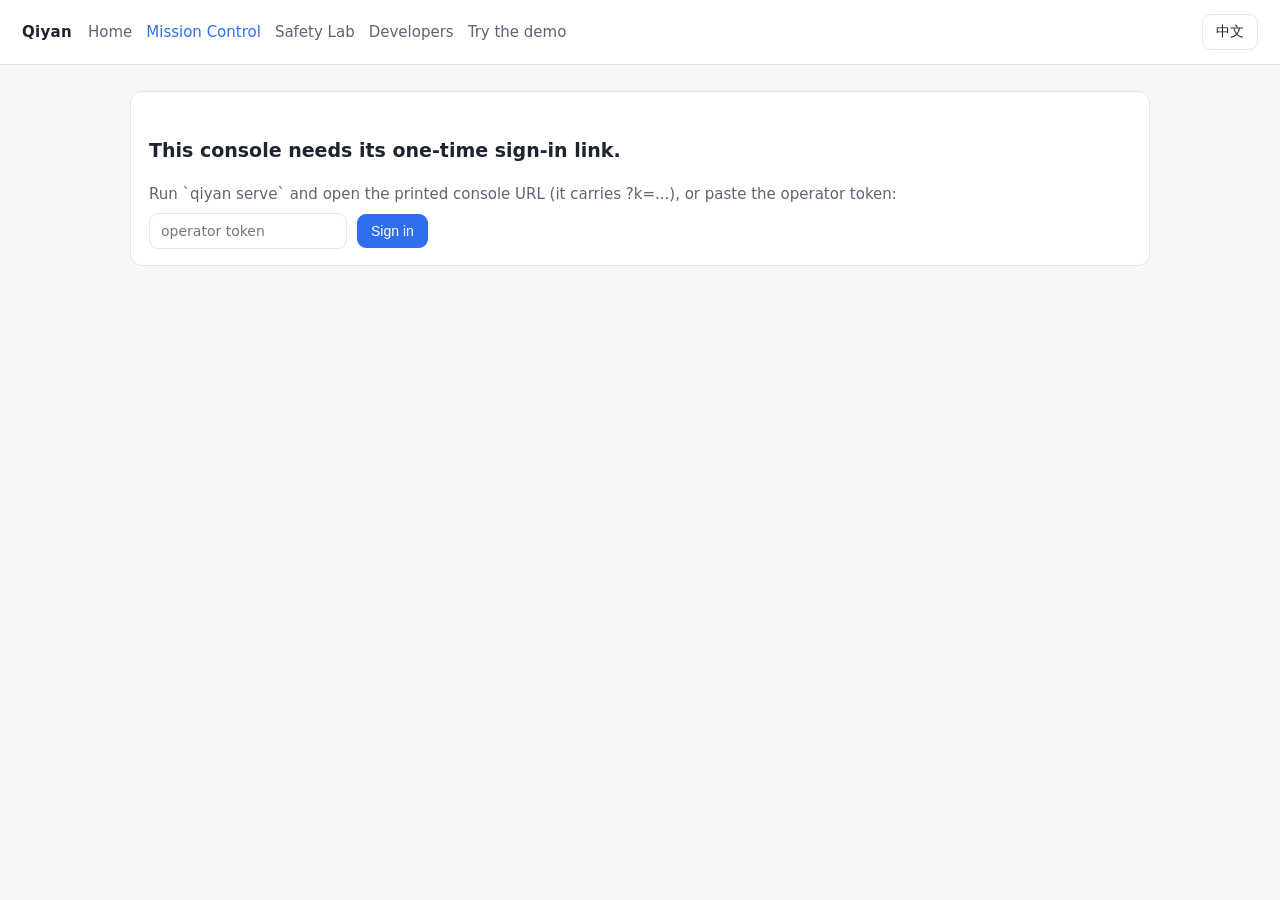
==== internal/api/uiassets/connect.html @ 935458f2 "feat(console): add the embedded mission control console with connect and developer views" ====
<!DOCTYPE html>
<html lang="en">
<head>
<meta charset="utf-8">
<meta name="viewport" content="width=device-width, initial-scale=1">
<link rel="stylesheet" href="app.css">
<title>Qiyan — Connect</title>
</head>
<body data-page="nav_team">
<header class="top">
  <span class="brand">Qiyan</span>
  <nav id="topnav"></nav>
  <span class="grow"></span>
  <button id="lang-toggle">中文</button>
</header>
<main id="main">
  <h1 data-i18n="connect_title"></h1>
  <p class="lead" data-i18n="connect_lead"></p>

  <div class="card">
    <div class="field">
      <label data-i18n="connect_project"></label>
      <input type="text" id="project" placeholder="D:/work/my-project">
    </div>
    <div class="field">
      <label data-i18n="connect_claude_bin"></label>
      <input type="text" id="claude-bin" placeholder="(default: from PATH)">
    </div>
    <div class="row">
      <button id="preview" class="primary" data-i18n="connect_preview"></button>
    </div>
  </div>

  <div id="plan-area"></div>
  <div id="result-area"></div>

  <h2 data-i18n="connect_installed_list"></h2>
  <div id="installed"></div>
</main>
<script src="i18n.js"></script>
<script src="app.js"></script>
<script src="connect.js"></script>
</body>
</html>
---- internal/api/uiassets/app.css ----
/* Qiyan console styles. One file, no dependencies, light and dark. */
:root {
  --bg: #f6f7f9;
  --panel: #ffffff;
  --ink: #1c2430;
  --muted: #5b6675;
  --line: #e2e6ec;
  --accent: #2f6fed;
  --accent-ink: #ffffff;
  --ok: #1f9d55;
  --warn: #b45309;
  --bad: #c0362c;
  --demo: #7c3aed;
  --radius: 12px;
}
@media (prefers-color-scheme: dark) {
  :root {
    --bg: #12161c;
    --panel: #1b2129;
    --ink: #e8ecf2;
    --muted: #9aa5b1;
    --line: #2c3440;
    --accent: #5b8df6;
  }
}
* { box-sizing: border-box; }
html, body { margin: 0; padding: 0; }
body {
  background: var(--bg);
  color: var(--ink);
  font: 15px/1.5 system-ui, -apple-system, "Segoe UI", Roboto, "PingFang SC", "Microsoft YaHei", sans-serif;
}
header.top {
  display: flex; align-items: center; gap: 16px;
  padding: 14px 22px; border-bottom: 1px solid var(--line);
  background: var(--panel); position: sticky; top: 0; z-index: 10;
}
header.top .brand { font-weight: 700; letter-spacing: 0.3px; }
header.top .grow { flex: 1; }
header.top a { color: var(--muted); text-decoration: none; margin-right: 14px; }
header.top a:hover, header.top a.active { color: var(--accent); }
main { max-width: 1060px; margin: 0 auto; padding: 26px 20px 80px; }
h1 { font-size: 26px; margin: 6px 0 4px; }
h2 { font-size: 19px; margin: 26px 0 10px; }
p.lead { color: var(--muted); margin-top: 0; }
.grid { display: grid; gap: 16px; }
.grid.cards { grid-template-columns: repeat(auto-fit, minmax(270px, 1fr)); }
.card {
  background: var(--panel); border: 1px solid var(--line); border-radius: var(--radius);
  padding: 18px 18px 16px; display: flex; flex-direction: column; gap: 8px;
}
.card h3 { margin: 0; font-size: 17px; }
.card p { margin: 0; color: var(--muted); }
.card a.go, button.go {
  margin-top: auto; display: inline-block; background: var(--accent); color: var(--accent-ink);
  border: 0; border-radius: 9px; padding: 9px 14px; font-size: 14px; cursor: pointer;
  text-decoration: none; width: fit-content;
}
button, .btn {
  border: 1px solid var(--line); background: var(--panel); color: var(--ink);
  border-radius: 9px; padding: 8px 13px; cursor: pointer; font-size: 14px;
}
button.primary { background: var(--accent); border-color: var(--accent); color: var(--accent-ink); }
button.danger { color: var(--bad); border-color: var(--bad); }
button:disabled { opacity: 0.5; cursor: default; }
.badge {
  display: inline-block; border-radius: 999px; padding: 2px 10px; font-size: 12px;
  border: 1px solid var(--line); color: var(--muted);
}
.badge.demo { border-color: var(--demo); color: var(--demo); font-weight: 600; }
.badge.ok { border-color: var(--ok); color: var(--ok); }
.badge.warn { border-color: var(--warn); color: var(--warn); }
.badge.bad { border-color: var(--bad); color: var(--bad); }
.muted { color: var(--muted); }
.mono { font-family: ui-monospace, SFMono-Regular, Consolas, monospace; font-size: 13px; }
table { width: 100%; border-collapse: collapse; }
th, td { text-align: left; padding: 8px 10px; border-bottom: 1px solid var(--line); font-size: 14px; }
th { color: var(--muted); font-weight: 600; }
.row { display: flex; gap: 10px; align-items: center; flex-wrap: wrap; }
.spread { display: flex; justify-content: space-between; align-items: center; gap: 10px; }
pre.snippet {
  background: var(--bg); border: 1px solid var(--line); border-radius: 9px;
  padding: 12px; overflow: auto; font-size: 13px;
}
.notice { border-left: 4px solid var(--accent); background: var(--panel);
  border-radius: 8px; padding: 12px 14px; border: 1px solid var(--line); }
.notice.warn { border-left-color: var(--warn); }
.notice.bad { border-left-color: var(--bad); }
.field { display: flex; flex-direction: column; gap: 6px; margin-bottom: 14px; }
.field label { font-size: 13px; color: var(--muted); }
input[type="text"], input[type="number"], textarea, select {
  background: var(--panel); color: var(--ink); border: 1px solid var(--line);
  border-radius: 9px; padding: 9px 11px; font-size: 14px; font-family: inherit;
}
textarea { min-height: 90px; resize: vertical; }
.timeline { display: flex; flex-direction: column; gap: 8px; }
.timeline .ev { display: flex; gap: 10px; align-items: baseline; font-size: 14px; }
.timeline .ev .t { color: var(--muted); font-size: 12px; min-width: 64px; }
.fleet { display: grid; gap: 14px; grid-template-columns: repeat(auto-fit, minmax(220px, 1fr)); }
.agent { border: 1px solid var(--line); border-radius: var(--radius); background: var(--panel); padding: 14px; }
.agent .who { font-weight: 600; }
.dot { display: inline-block; width: 9px; height: 9px; border-radius: 50%; margin-right: 6px; background: var(--muted); }
.dot.running { background: var(--accent); animation: pulse 1.2s infinite; }
.dot.done { background: var(--ok); }
.dot.waiting { background: var(--warn); }
.dot.failed { background: var(--bad); }
@keyframes pulse { 50% { opacity: 0.35; } }
.map { border: 1px solid var(--line); border-radius: var(--radius); background: var(--panel); padding: 14px; overflow: auto; }
.map .edge { display: flex; gap: 8px; align-items: center; font-size: 13px; padding: 3px 0; }
.map .arrow { color: var(--muted); }
.foot { color: var(--muted); font-size: 12px; margin-top: 40px; }
.approval { border: 1px solid var(--warn); border-radius: var(--radius); background: var(--panel); padding: 14px; display: flex; flex-direction: column; gap: 8px; }
.approval .q { font-weight: 600; }
kbd { background: var(--bg); border: 1px solid var(--line); border-radius: 5px; padding: 1px 6px; font-size: 12px; }
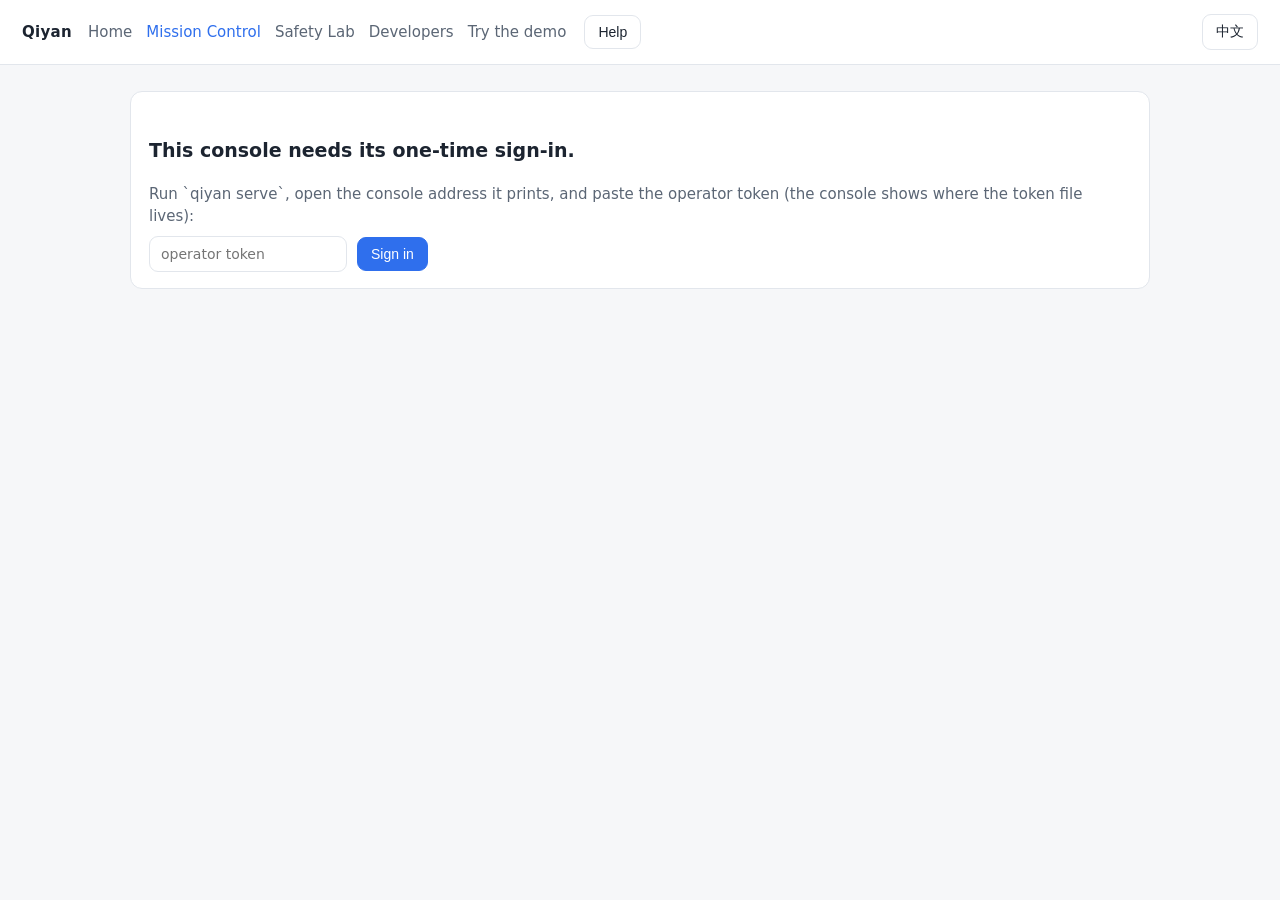
==== commit b1507848: "feat(ui): shared project picker, guided tours, plain-language connect and lab flows" ====
--- a/internal/api/uiassets/connect.html
+++ b/internal/api/uiassets/connect.html
@@ -17,15 +17,23 @@
   <h1 data-i18n="connect_title"></h1>
   <p class="lead" data-i18n="connect_lead"></p>
 
+  <p class="muted" id="cc-status"></p>
+
   <div class="card">
     <div class="field">
       <label data-i18n="connect_project"></label>
-      <input type="text" id="project" placeholder="D:/work/my-project">
+      <div class="row">
+        <input type="text" id="project" placeholder="D:/work/my-project" style="flex:1">
+        <span id="project-pick"></span>
+      </div>
     </div>
-    <div class="field">
-      <label data-i18n="connect_claude_bin"></label>
-      <input type="text" id="claude-bin" placeholder="(default: from PATH)">
-    </div>
+    <details class="block">
+      <summary data-i18n="connect_advanced"></summary>
+      <div class="field" style="margin-top:10px">
+        <label data-i18n="connect_claude_bin"></label>
+        <input type="text" id="claude-bin" placeholder="(default: from PATH)">
+      </div>
+    </details>
     <div class="row">
       <button id="preview" class="primary" data-i18n="connect_preview"></button>
     </div>
@@ -39,6 +47,7 @@
 </main>
 <script src="i18n.js"></script>
 <script src="app.js"></script>
+<script src="picker.js"></script>
 <script src="connect.js"></script>
 </body>
 </html>
--- a/internal/api/uiassets/app.css
+++ b/internal/api/uiassets/app.css
@@ -112,3 +112,43 @@
 .approval { border: 1px solid var(--warn); border-radius: var(--radius); background: var(--panel); padding: 14px; display: flex; flex-direction: column; gap: 8px; }
 .approval .q { font-weight: 600; }
 kbd { background: var(--bg); border: 1px solid var(--line); border-radius: 5px; padding: 1px 6px; font-size: 12px; }
+
+/* Project picker (picker.js): compact panel with connected projects,
+   recents, a folder browser and a one-folder workspace creator. */
+.picker-panel { margin-top: 8px; gap: 10px; max-height: 420px; overflow: auto; }
+.picker-section { display: flex; flex-direction: column; gap: 4px; }
+.picker-section > div:first-child { font-size: 13px; color: var(--muted); margin-top: 6px; }
+.picker-row {
+  display: flex; align-items: center; gap: 10px; justify-content: flex-start;
+  width: 100%; text-align: left; padding: 7px 10px;
+}
+.picker-row:hover { border-color: var(--accent); }
+.picker-path { overflow: hidden; text-overflow: ellipsis; white-space: nowrap; }
+.picker-crumb { justify-content: space-between; }
+.picker-list { display: flex; flex-direction: column; gap: 2px; max-height: 240px; overflow: auto; }
+.chip { font-size: 13px; padding: 5px 10px; border-radius: 999px; }
+
+/* Guided tours (tour.js): a bottom card that highlights the real control for
+   each step. The highlight is a non-destructive outline. */
+.tour-card {
+  position: fixed; left: 50%; bottom: 18px; transform: translateX(-50%);
+  width: min(560px, calc(100vw - 32px)); z-index: 40;
+  box-shadow: 0 8px 30px rgba(0, 0, 0, 0.18); gap: 10px;
+}
+.tour-text { font-size: 15px; }
+.tour-wait { font-size: 13px; }
+.tour-hl {
+  outline: 3px solid var(--accent); outline-offset: 3px;
+  border-radius: 10px; transition: outline-color 0.2s;
+}
+#help-panel {
+  position: fixed; right: 18px; top: 64px; width: min(420px, calc(100vw - 32px));
+  z-index: 41; box-shadow: 0 8px 30px rgba(0, 0, 0, 0.18);
+}
+header.top #help-btn { margin-left: 4px; }
+
+/* Outcome-first summary card on Mission Control. */
+.card.summary { border-width: 2px; border-color: var(--accent); }
+details.block { border: 1px solid var(--line); border-radius: 9px; padding: 8px 12px; background: var(--panel); }
+details.block > summary { cursor: pointer; color: var(--muted); font-size: 13px; }
+details.block pre { margin: 8px 0 4px; }
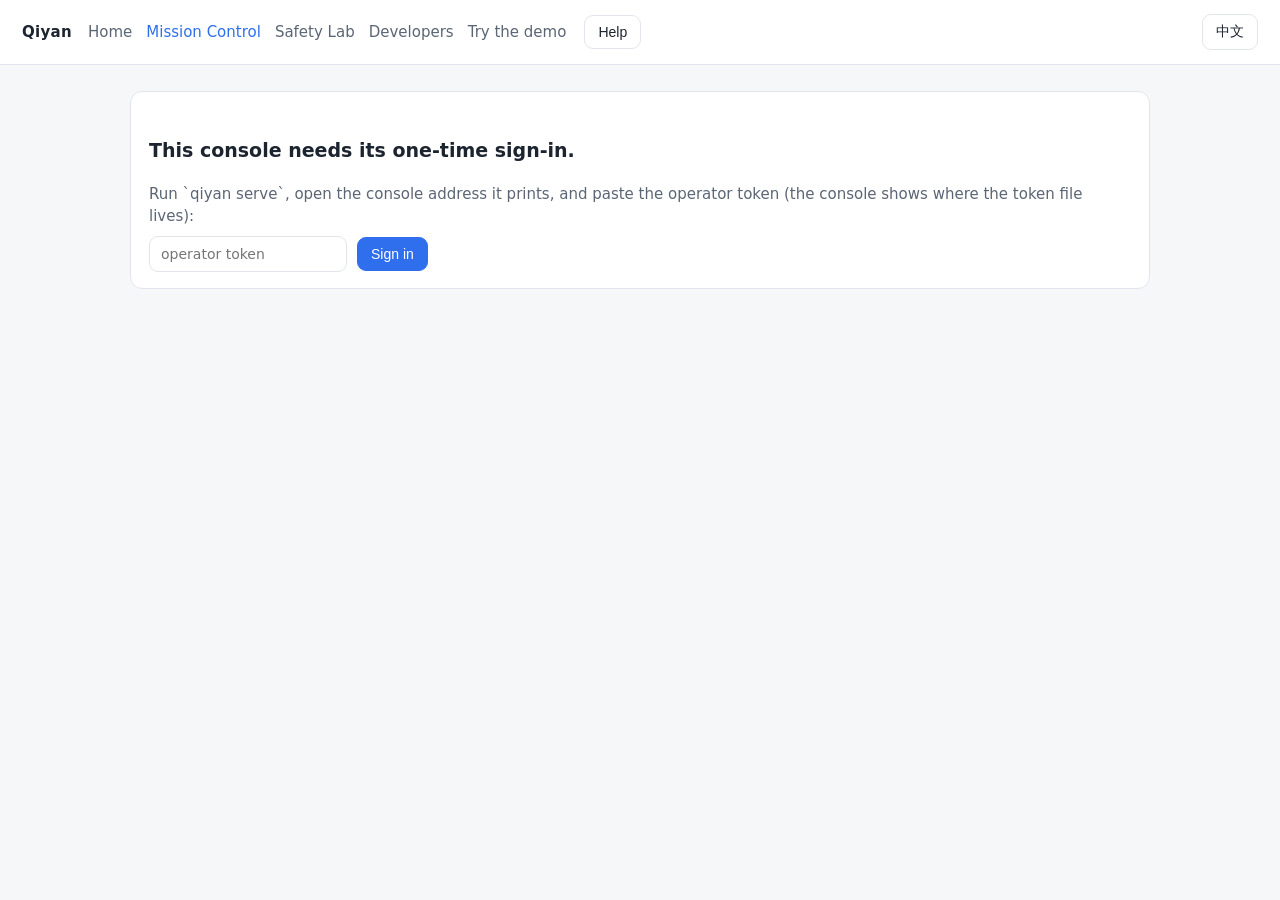
==== commit 35a35c70: "fix(ui): express visibility and layout with classes, not inline styles (CSP blocks style attributes)" ====
--- a/internal/api/uiassets/connect.html
+++ b/internal/api/uiassets/connect.html
@@ -23,13 +23,13 @@
     <div class="field">
       <label data-i18n="connect_project"></label>
       <div class="row">
-        <input type="text" id="project" placeholder="D:/work/my-project" style="flex:1">
+        <input type="text" id="project" placeholder="D:/work/my-project" class="flex1">
         <span id="project-pick"></span>
       </div>
     </div>
     <details class="block">
       <summary data-i18n="connect_advanced"></summary>
-      <div class="field" style="margin-top:10px">
+      <div class="field mt10">
         <label data-i18n="connect_claude_bin"></label>
         <input type="text" id="claude-bin" placeholder="(default: from PATH)">
       </div>
--- a/internal/api/uiassets/app.css
+++ b/internal/api/uiassets/app.css
@@ -152,3 +152,21 @@
 details.block { border: 1px solid var(--line); border-radius: 9px; padding: 8px 12px; background: var(--panel); }
 details.block > summary { cursor: pointer; color: var(--muted); font-size: 13px; }
 details.block pre { margin: 8px 0 4px; }
+
+/* Utilities. The console CSP is style-src 'self', which makes markup
+   style="..." attributes inactive in browsers; visibility and trivial
+   layout must therefore be expressed as classes (registered last so they
+   win over component display rules), never inline styles. */
+.hidden { display: none; }
+.flex1 { flex: 1; }
+.flex2 { flex: 2; }
+.mt10 { margin-top: 10px; }
+.mt12 { margin-top: 12px; }
+.mt18 { margin-top: 18px; }
+.mt20 { margin-top: 20px; }
+.small { font-size: 12px; }
+.indent { margin: 6px 0 10px 24px; }
+.indent-left { margin-left: 24px; }
+.demo-card { margin-top: 18px; border-color: var(--demo); }
+.demo-go { background: var(--demo); }
+.share-preview { max-width: 100%; border: 1px solid var(--line); border-radius: 12px; }
